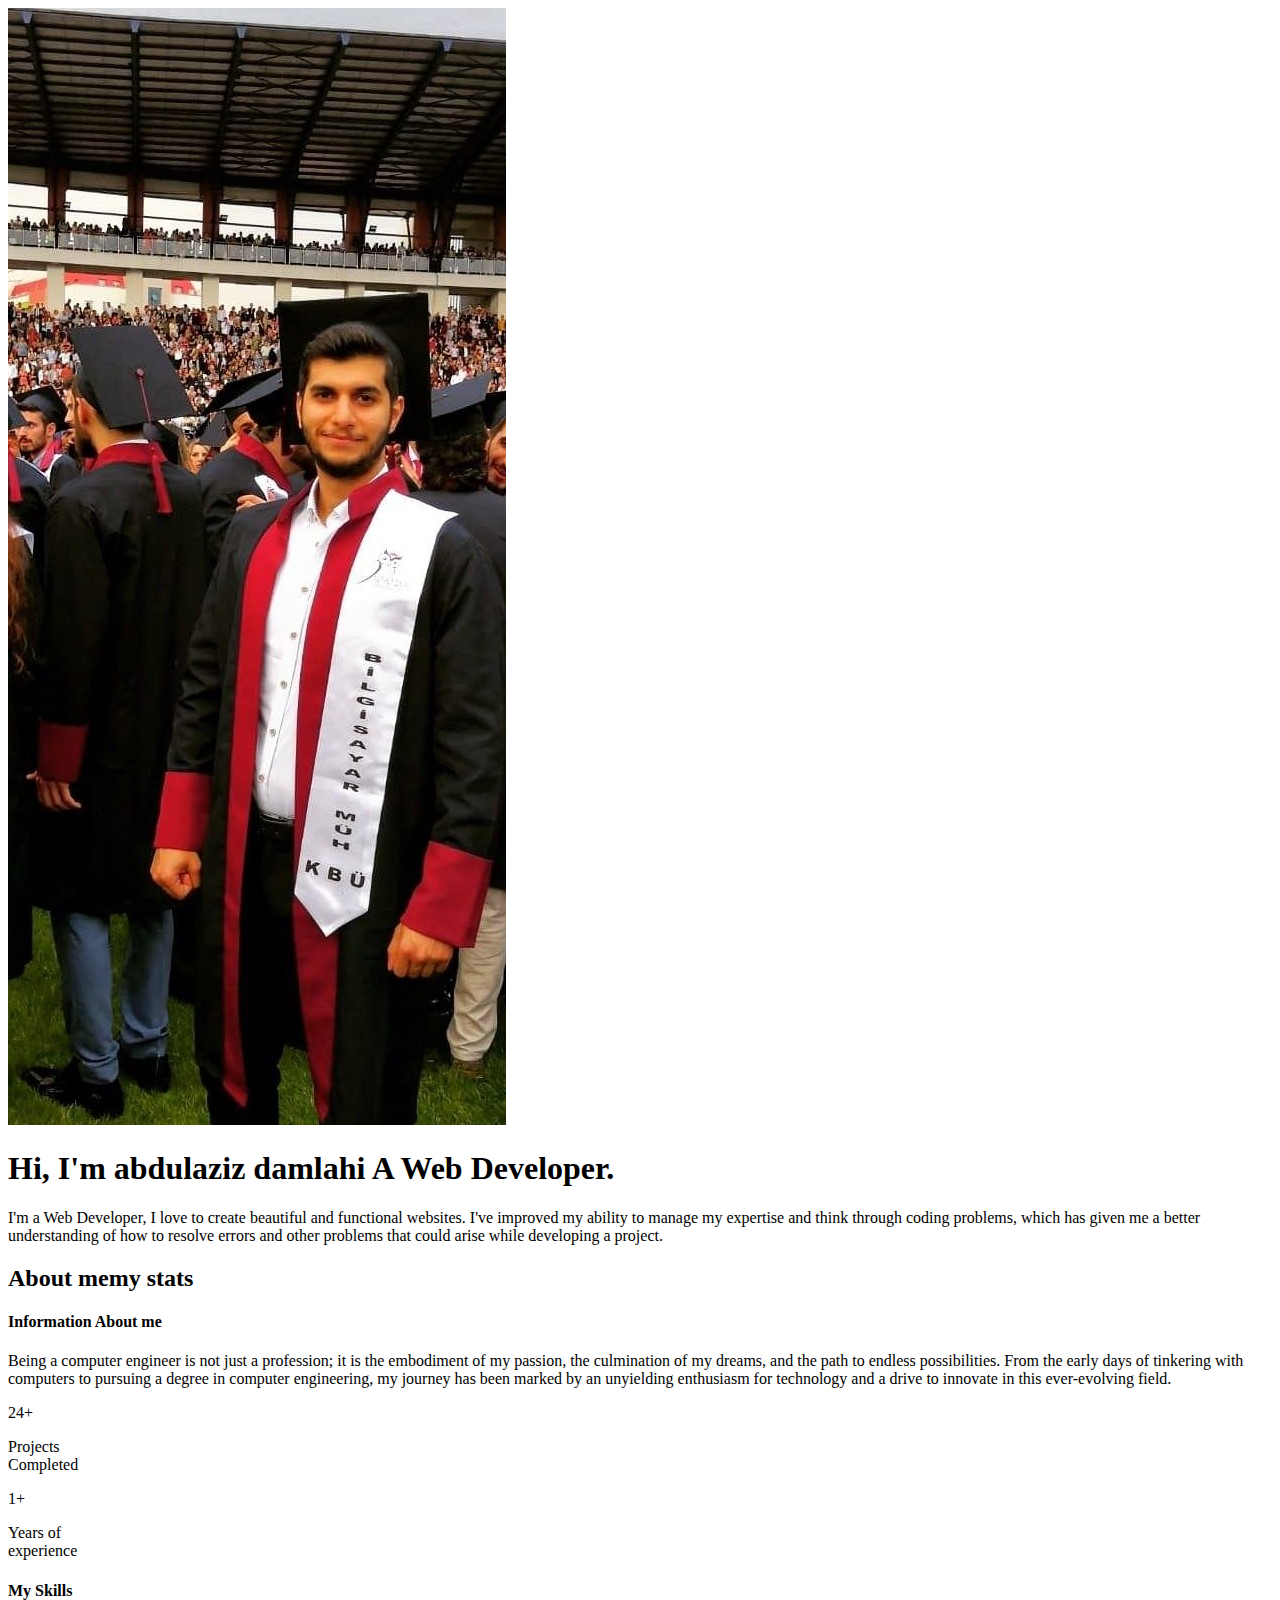
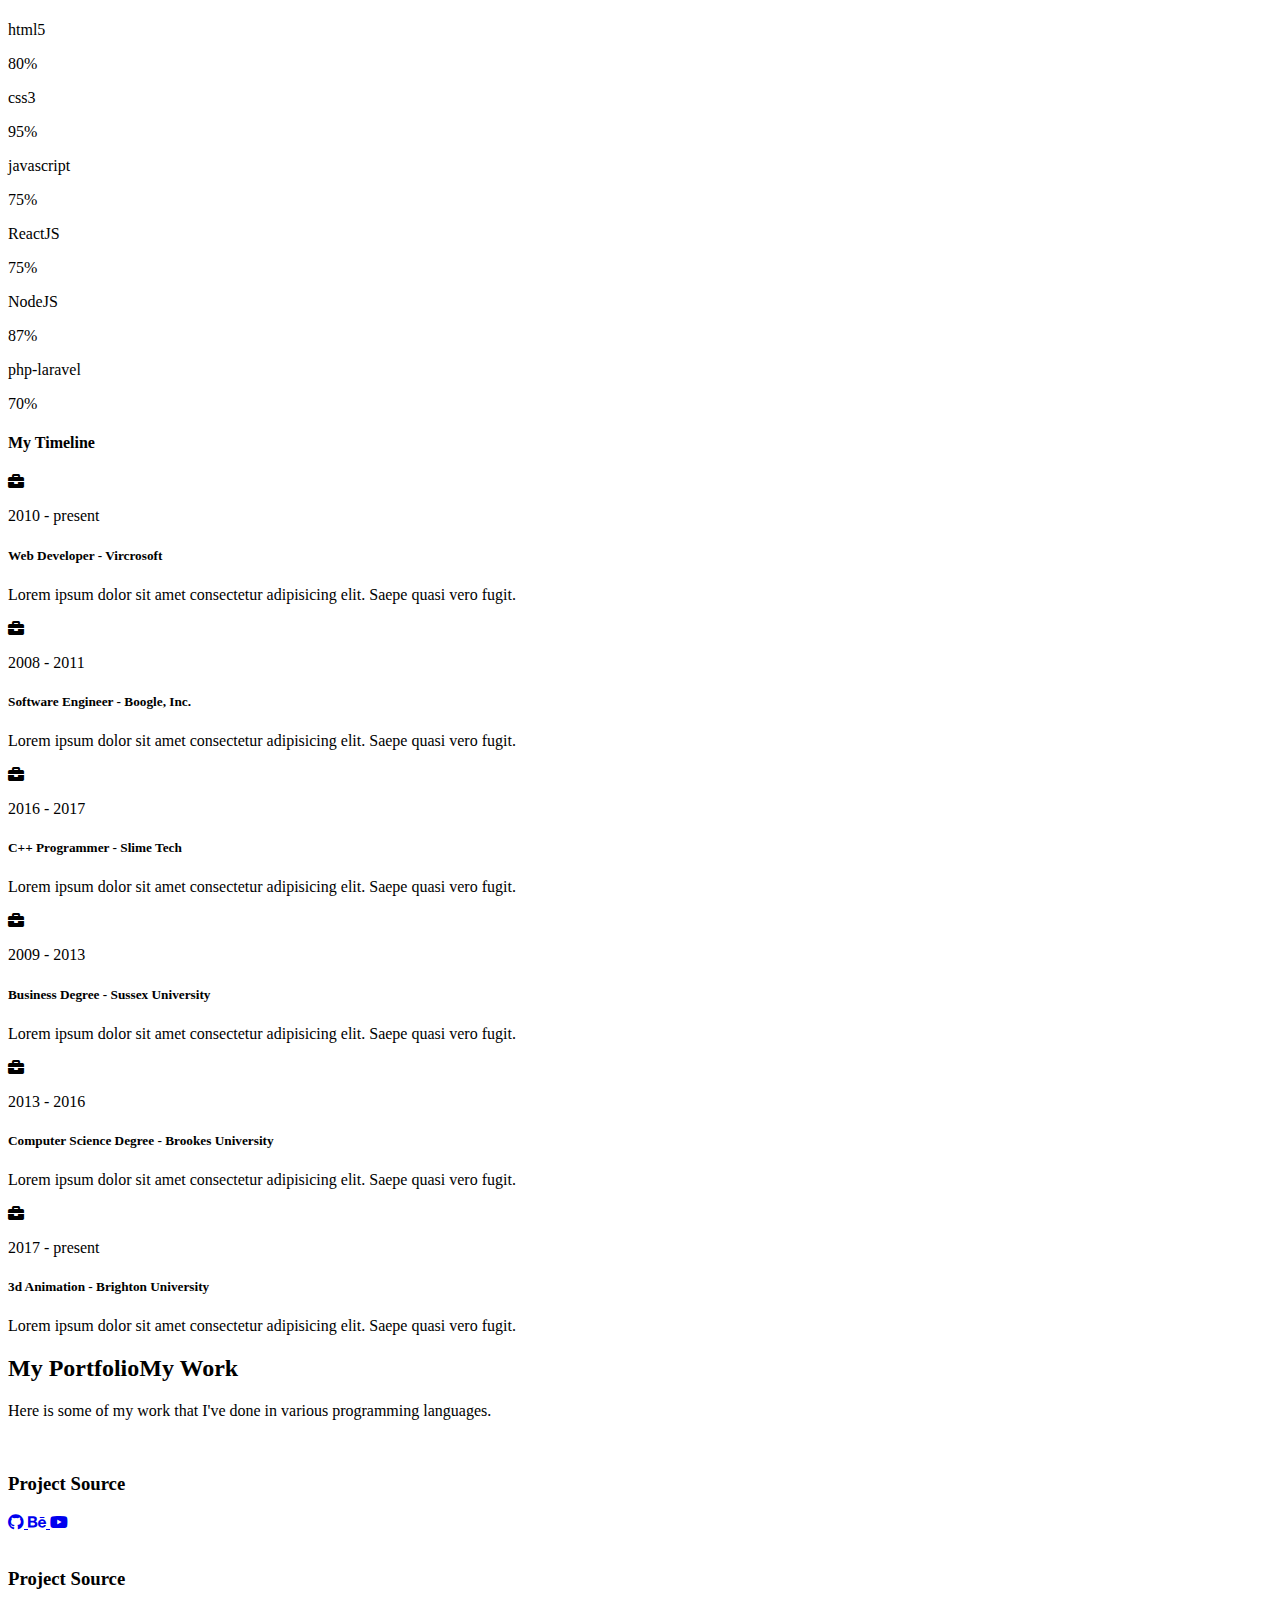
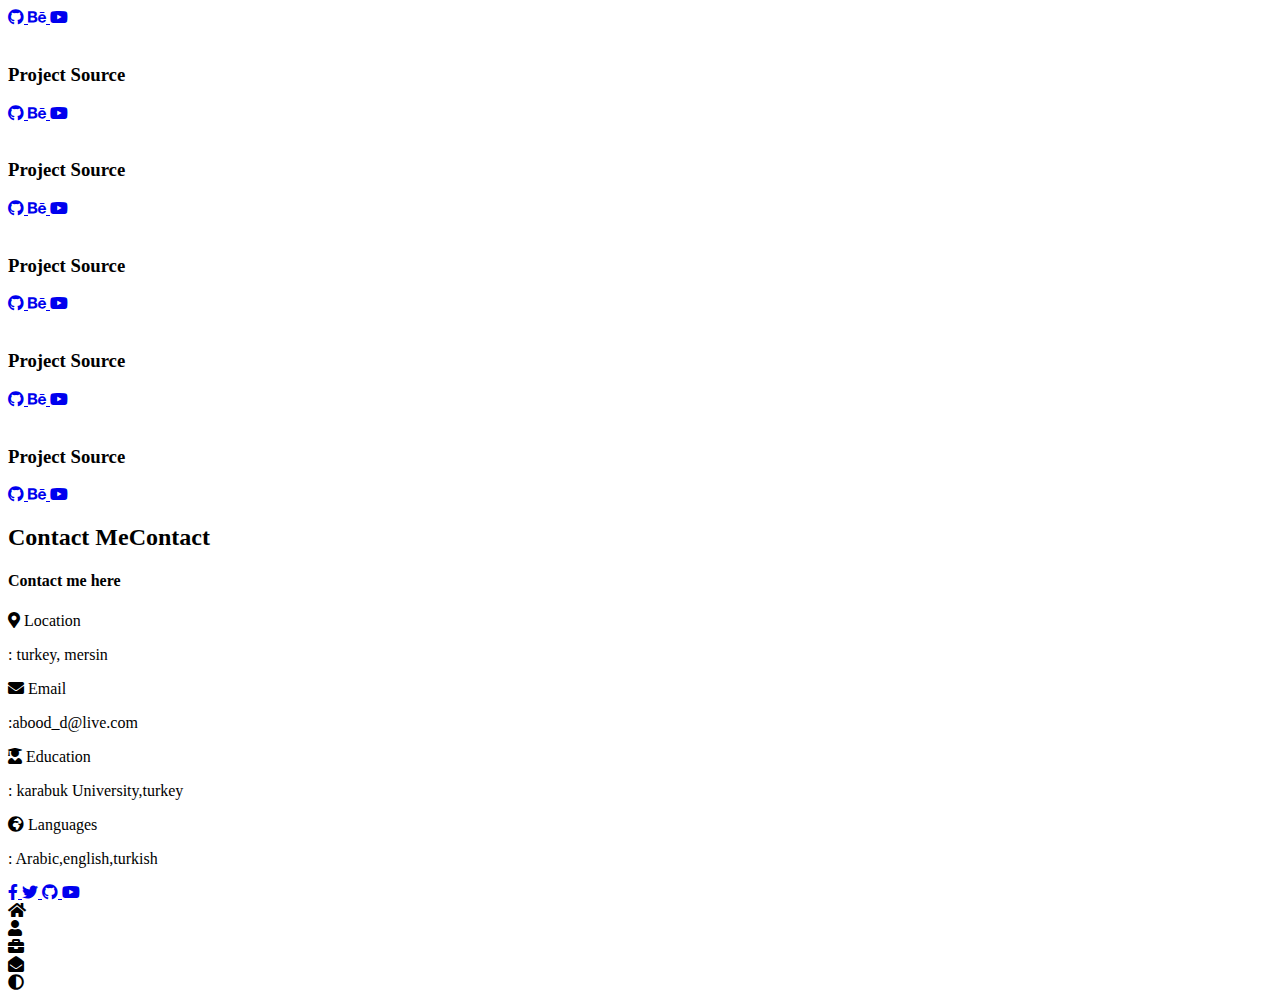
==== index.html @ bc209cfd "update" ====
<!DOCTYPE html>
<html lang="en">
<head>
    <meta charset="UTF-8">
    <meta http-equiv="X-UA-Compatible" content="IE=edge">
    <meta name="viewport" content="width=device-width, initial-scale=1.0">
    <title>Portfolio</title>
    <link rel="stylesheet" href="styles/styles.css">
    <link rel="preconnect" href="https://fonts.googleapis.com">
    <link rel="preconnect" href="https://fonts.gstatic.com" crossorigin>
    <link rel="stylesheet" href="https://cdnjs.cloudflare.com/ajax/libs/font-awesome/5.15.4/css/all.min.css" integrity="sha512-1ycn6IcaQQ40/MKBW2W4Rhis/DbILU74C1vSrLJxCq57o941Ym01SwNsOMqvEBFlcgUa6xLiPY/NS5R+E6ztJQ==" crossorigin="anonymous" referrerpolicy="no-referrer" />
    <link href="https://fonts.googleapis.com/css2?family=Poppins:wght@400;500;600;700;800&display=swap" rel="stylesheet">
</head>
<body class="main-content">
    <header class="container header active" id="home">
        <div class="header-content">
            <div class="left-header">
                <div class="h-shape"></div>
                <div class="image">
                    <img src="img/hero.jpg" alt="">
                </div>
            </div>
            <div class="right-header">
                <h1 class="name">
                    Hi, I'm <span>abdulaziz damlahi</span>
                    A Web Developer.
                </h1>
                <p>
                    I'm a Web Developer, I love to create beautiful and functional websites.
                    I've improved my ability to manage my expertise and think through coding problems, which has given me a
                    better understanding of how to resolve errors and other problems that could arise while developing a project.
                </p>
            </div>
        </div>
    </header>
    <main>
        <section class="container about" id="about">
            <div class="main-title">
                <h2>About <span>me</span><span class="bg-text">my stats</span></h2>
            </div>
            <div class="about-container">
                <div class="left-about">
                    <h4>Information About me</h4>
                    <p>
                        Being a computer engineer is not just a profession; it is the embodiment of my passion, the culmination of my dreams, and the path to endless possibilities. From the early days of tinkering with computers to pursuing a degree in computer engineering, my journey has been marked by an unyielding enthusiasm for technology and a drive to innovate in this ever-evolving field.
                    </p>
                    <div class="btn-con">
               
                    </div>
                </div>
                <div class="right-about">
                    <div class="about-item">
                        <div class="abt-text">
                            <p class="large-text">24+</p>
                            <p class="small-text">Projects <br /> Completed</p>
                        </div>
                    </div>
                    <div class="about-item">
                        <div class="abt-text">
                            <p class="large-text">1+</p>
                            <p class="small-text">Years of <br /> experience</p>
                        </div>
                    </div>

                </div>
            </div>
            <div class="about-stats">
                <h4 class="stat-title">My Skills</h4>
                <div class="progress-bars">
                    <div class="progress-bar">
                        <p class="prog-title">html5</p>
                        <div class="progress-con">
                            <p class="prog-text">80%</p>
                            <div class="progress">
                                <span class="html"></span>
                            </div>
                        </div>
                    </div>
                    <div class="progress-bar">
                        <p class="prog-title">css3</p>
                        <div class="progress-con">
                            <p class="prog-text">95%</p>
                            <div class="progress">
                                <span class="css"></span>
                            </div>
                        </div>
                    </div>
                    <div class="progress-bar">
                        <p class="prog-title">javascript</p>
                        <div class="progress-con">
                            <p class="prog-text">75%</p>
                            <div class="progress">
                                <span class="js"></span>
                            </div>
                        </div>
                    </div>
                    <div class="progress-bar">
                        <p class="prog-title">ReactJS</p>
                        <div class="progress-con">
                            <p class="prog-text">75%</p>
                            <div class="progress">
                                <span class="react"></span>
                            </div>
                        </div>
                    </div>
                    <div class="progress-bar">
                        <p class="prog-title">NodeJS</p>
                        <div class="progress-con">
                            <p class="prog-text">87%</p>
                            <div class="progress">
                                <span class="node"></span>
                            </div>
                        </div>
                    </div>
                    <div class="progress-bar">
                        <p class="prog-title">php-laravel</p>
                        <div class="progress-con">
                            <p class="prog-text">70%</p>
                            <div class="progress">
                                <span class="python"></span>
                            </div>
                        </div>
                    </div>
                </div>
            </div>
            <h4 class="stat-title">My Timeline</h4>
            <div class="timeline">
                <div class="timeline-item">
                    <div class="tl-icon">
                        <i class="fas fa-briefcase"></i>
                    </div>
                    <p class="tl-duration">2010 - present</p>
                    <h5>Web Developer<span> - Vircrosoft</span></h5>
                    <p>
                        Lorem ipsum dolor sit amet consectetur adipisicing elit. Saepe quasi vero fugit.
                    </p>
                </div>
                <div class="timeline-item">
                    <div class="tl-icon">
                        <i class="fas fa-briefcase"></i>
                    </div>
                    <p class="tl-duration">2008 - 2011</p>
                    <h5>Software Engineer<span> - Boogle, Inc.</span></h5>
                    <p>
                        Lorem ipsum dolor sit amet consectetur adipisicing elit. Saepe quasi vero fugit.
                    </p>
                </div>
                <div class="timeline-item">
                    <div class="tl-icon">
                        <i class="fas fa-briefcase"></i>
                    </div>
                    <p class="tl-duration">2016 - 2017</p>
                    <h5>C++ Programmer<span> - Slime Tech</span></h5>
                    <p>
                        Lorem ipsum dolor sit amet consectetur adipisicing elit. Saepe quasi vero fugit.
                    </p>
                </div>
                <div class="timeline-item">
                    <div class="tl-icon">
                        <i class="fas fa-briefcase"></i>
                    </div>
                    <p class="tl-duration">2009 - 2013</p>
                    <h5>Business Degree<span> - Sussex University</span></h5>
                    <p>
                        Lorem ipsum dolor sit amet consectetur adipisicing elit. Saepe quasi vero fugit.
                    </p>
                </div>
                <div class="timeline-item">
                    <div class="tl-icon">
                        <i class="fas fa-briefcase"></i>
                    </div>
                    <p class="tl-duration">2013 - 2016</p>
                    <h5>Computer Science Degree<span> - Brookes University</span></h5>
                    <p>
                        Lorem ipsum dolor sit amet consectetur adipisicing elit. Saepe quasi vero fugit.
                    </p>
                </div>
                <div class="timeline-item">
                    <div class="tl-icon">
                        <i class="fas fa-briefcase"></i>
                    </div>
                    <p class="tl-duration">2017 - present</p>
                    <h5>3d Animation<span> - Brighton University</span></h5>
                    <p>
                        Lorem ipsum dolor sit amet consectetur adipisicing elit. Saepe quasi vero fugit.
                    </p>
                </div>
            </div>
        </section>
        <section class="container" id="portfolio">
            <div class="main-title">
                <h2>My <span>Portfolio</span><span class="bg-text">My Work</span></h2>
            </div>
            <p class="port-text">
                Here is some of my work that I've done in various programming languages.
            </p>
            <div class="portfolios">
                <div class="portfolio-item">
                    <div class="image">
                        <img src="img/port1.jpg" alt="">
                    </div>
                    <div class="hover-items">
                        <h3>Project Source</h3>
                        <div class="icons">
                            <a href="#" class="icon">
                                <i class="fab fa-github"></i>
                            </a>
                            <a href="#" class="icon">
                                <i class="fab fa-behance"></i>
                            </a>
                            <a href="#" class="icon">
                                <i class="fab fa-youtube"></i>
                            </a>
                        </div>
                    </div>
                </div>
                <div class="portfolio-item">
                    <div class="image">
                        <img src="img/port2.jpg" alt="">
                    </div>
                    <div class="hover-items">
                        <h3>Project Source</h3>
                        <div class="icons">
                            <a href="#" class="icon">
                                <i class="fab fa-github"></i>
                            </a>
                            <a href="#" class="icon">
                                <i class="fab fa-behance"></i>
                            </a>
                            <a href="#" class="icon">
                                <i class="fab fa-youtube"></i>
                            </a>
                        </div>
                    </div>
                </div>
                <div class="portfolio-item">
                    <div class="image">
                        <img src="img/port3.jpg" alt="">
                    </div>
                    <div class="hover-items">
                        <h3>Project Source</h3>
                        <div class="icons">
                            <a href="#" class="icon">
                                <i class="fab fa-github"></i>
                            </a>
                            <a href="#" class="icon">
                                <i class="fab fa-behance"></i>
                            </a>
                            <a href="#" class="icon">
                                <i class="fab fa-youtube"></i>
                            </a>
                        </div>
                    </div>
                </div>
                <div class="portfolio-item">
                    <div class="image">
                        <img src="img/port4.jpg" alt="">
                    </div>
                    <div class="hover-items">
                        <h3>Project Source</h3>
                        <div class="icons">
                            <a href="#" class="icon">
                                <i class="fab fa-github"></i>
                            </a>
                            <a href="#" class="icon">
                                <i class="fab fa-behance"></i>
                            </a>
                            <a href="#" class="icon">
                                <i class="fab fa-youtube"></i>
                            </a>
                        </div>
                    </div>
                </div>
                <div class="portfolio-item">
                    <div class="image">
                        <img src="img/port5.jpg" alt="">
                    </div>
                    <div class="hover-items">
                        <h3>Project Source</h3>
                        <div class="icons">
                            <a href="#" class="icon">
                                <i class="fab fa-github"></i>
                            </a>
                            <a href="#" class="icon">
                                <i class="fab fa-behance"></i>
                            </a>
                            <a href="#" class="icon">
                                <i class="fab fa-youtube"></i>
                            </a>
                        </div>
                    </div>
                </div>
                <div class="portfolio-item">
                    <div class="image">
                        <img src="img/port2.jpg" alt="">
                    </div>
                    <div class="hover-items">
                        <h3>Project Source</h3>
                        <div class="icons">
                            <a href="#" class="icon">
                                <i class="fab fa-github"></i>
                            </a>
                            <a href="#" class="icon">
                                <i class="fab fa-behance"></i>
                            </a>
                            <a href="#" class="icon">
                                <i class="fab fa-youtube"></i>
                            </a>
                        </div>
                    </div>
                </div>
                <div class="portfolio-item">
                    <div class="image">
                        <img src="img/port7.jpg" alt="">
                    </div>
                    <div class="hover-items">
                        <h3>Project Source</h3>
                        <div class="icons">
                            <a href="#" class="icon">
                                <i class="fab fa-github"></i>
                            </a>
                            <a href="#" class="icon">
                                <i class="fab fa-behance"></i>
                            </a>
                            <a href="#" class="icon">
                                <i class="fab fa-youtube"></i>
                            </a>
                        </div>
                    </div>
                </div>
            </div>
        </section>
        <section class="container contact" id="contact">
            <div class="contact-container">
                <div class="main-title">
                    <h2>Contact <span>Me</span><span class="bg-text">Contact</span></h2>
                </div>
                <div class="contact-content-con">
                    <div class="left-contact">
                        <h4>Contact me here</h4>
            
                        <div class="contact-info">
                            <div class="contact-item">
                                <div class="icon">
                                    <i class="fas fa-map-marker-alt"></i>
                                    <span>Location</span>
                                </div>
                                <p>
                                    : turkey, mersin 
                                </p>
                            </div>
                            <div class="contact-item">
                                <div class="icon">
                                    <i class="fas fa-envelope"></i>
                                    <span>Email</span>
                                </div>
                                <p>
                                    <span>:abood_d@live.com</span>
                                </p>
                            </div>
                            <div class="contact-item">
                                <div class="icon">
                                    <i class="fas fa-user-graduate"></i>
                                    <span>Education</span>
                                </div>
                                <p>
                                    <span>: karabuk University,turkey</span>
                                </p>
                            </div>
                            <div class="contact-item">
                        
                              
                            </div>
                            <div class="contact-item">
                                <div class="icon">
                                    <i class="fas fa-globe-africa"></i>
                                    <span>Languages</span>
                                </div>
                                <p>
                                    <span>: Arabic,english,turkish</span>
                                </p>
                            </div>
                        </div>
                        <div class="contact-icons">
                            <div class="contact-icon">
                                <a href="https://www.facebook.com/abood.damlakhi/" target="_blank">
                                    <i class="fab fa-facebook-f"></i>
                                </a>
                                <a href="https://twitter.com/abood_damlakhi" target="_blank">
                                    <i class="fab fa-twitter"></i>
                                </a>
                                <a href="https://github.com/abdulaziz-damlahi" target="_blank">
                                    <i class="fab fa-github"></i>
                                </a>
                                <a href="https://www.youtube.com/@abooddamlakhi" target="_blank">
                                    <i class="fab fa-youtube"></i>
                                </a>
                            </div>
                        </div>
      
                </div>
            </div>
        </section>
    </main>
    <div class="controls">
        <div class="control active-btn" data-id="home" >
            <i class="fas fa-home"></i>
        </div>
        <div class="control" data-id="about">
            <i class="fas fa-user"></i>
        </div>
        <div class="control" data-id="portfolio">
            <i class="fas fa-briefcase"></i>
        </div>
        <div class="control" data-id="contact">
            <i class="fas fa-envelope-open"></i>
        </div>
    </div>
    <div class="theme-btn">
        <i class="fas fa-adjust"></i>
    </div>
    <script src="app.js"></script>
</body>
</html>
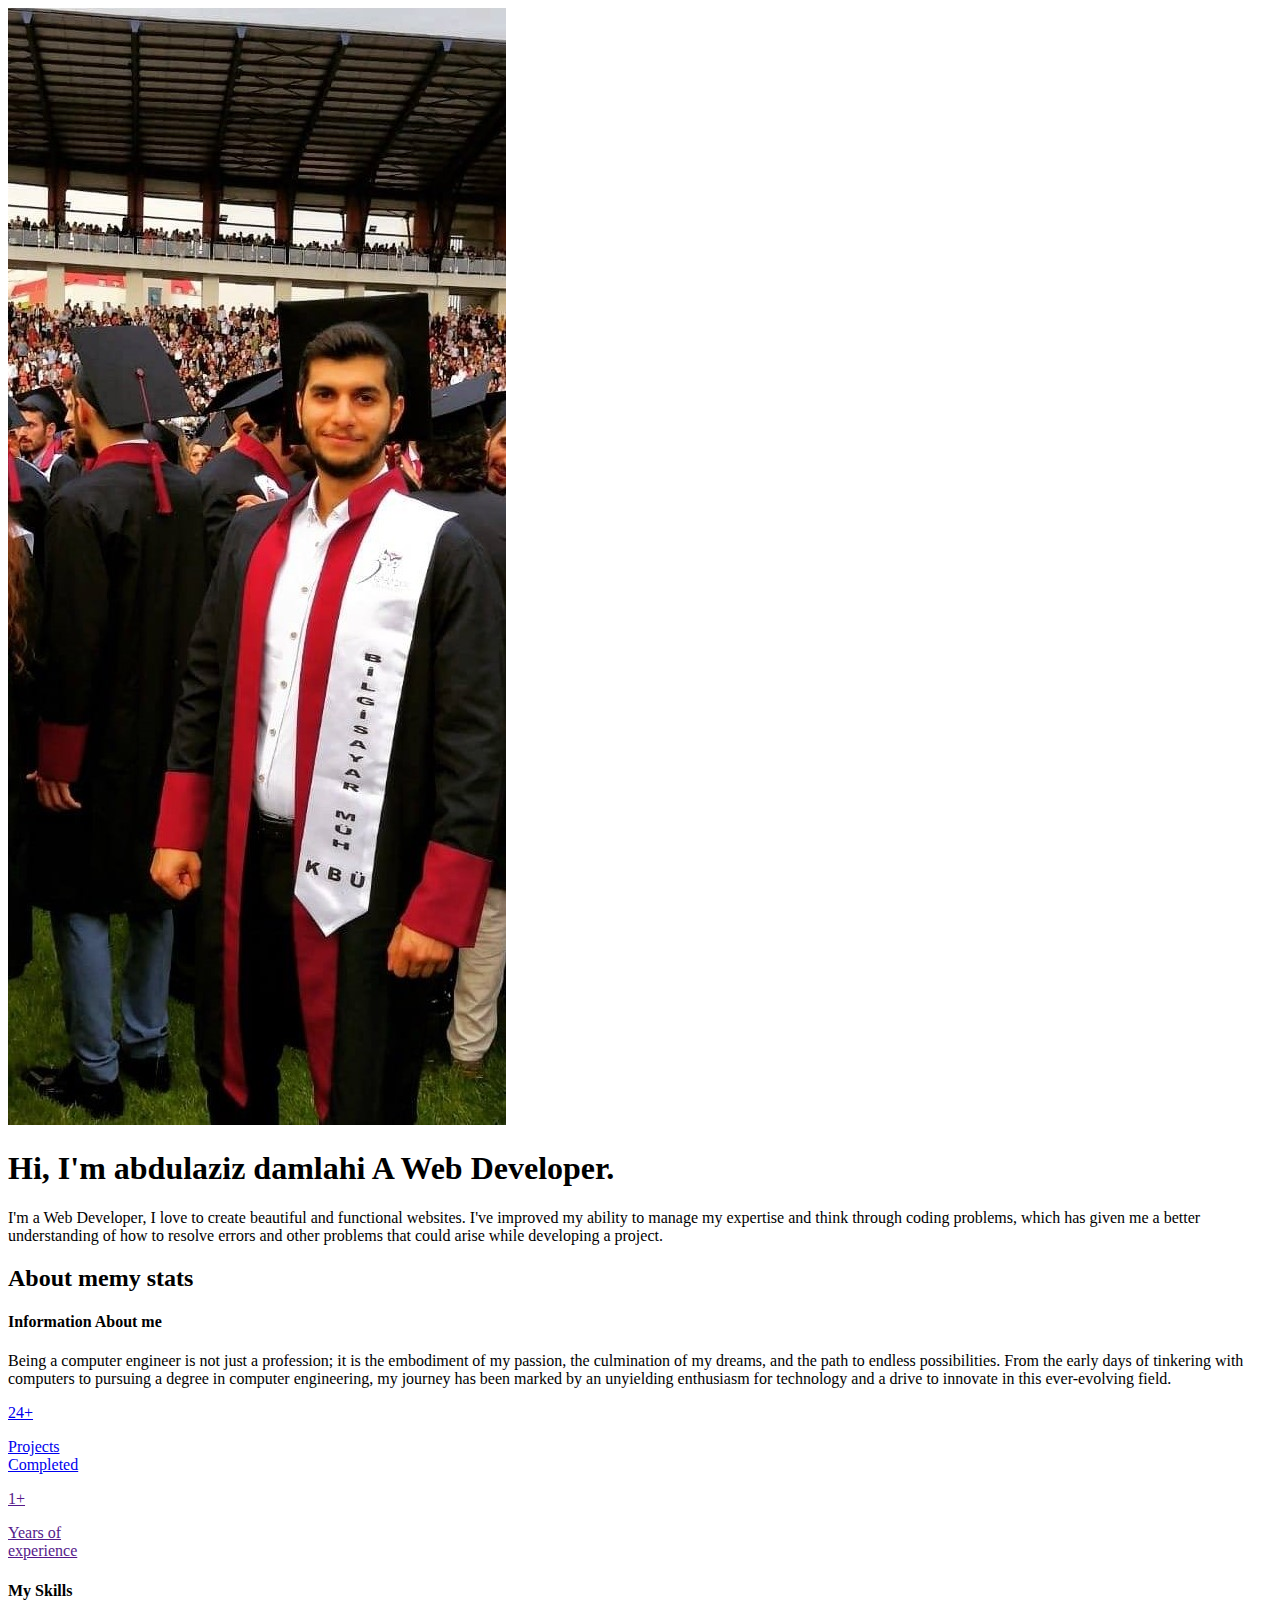
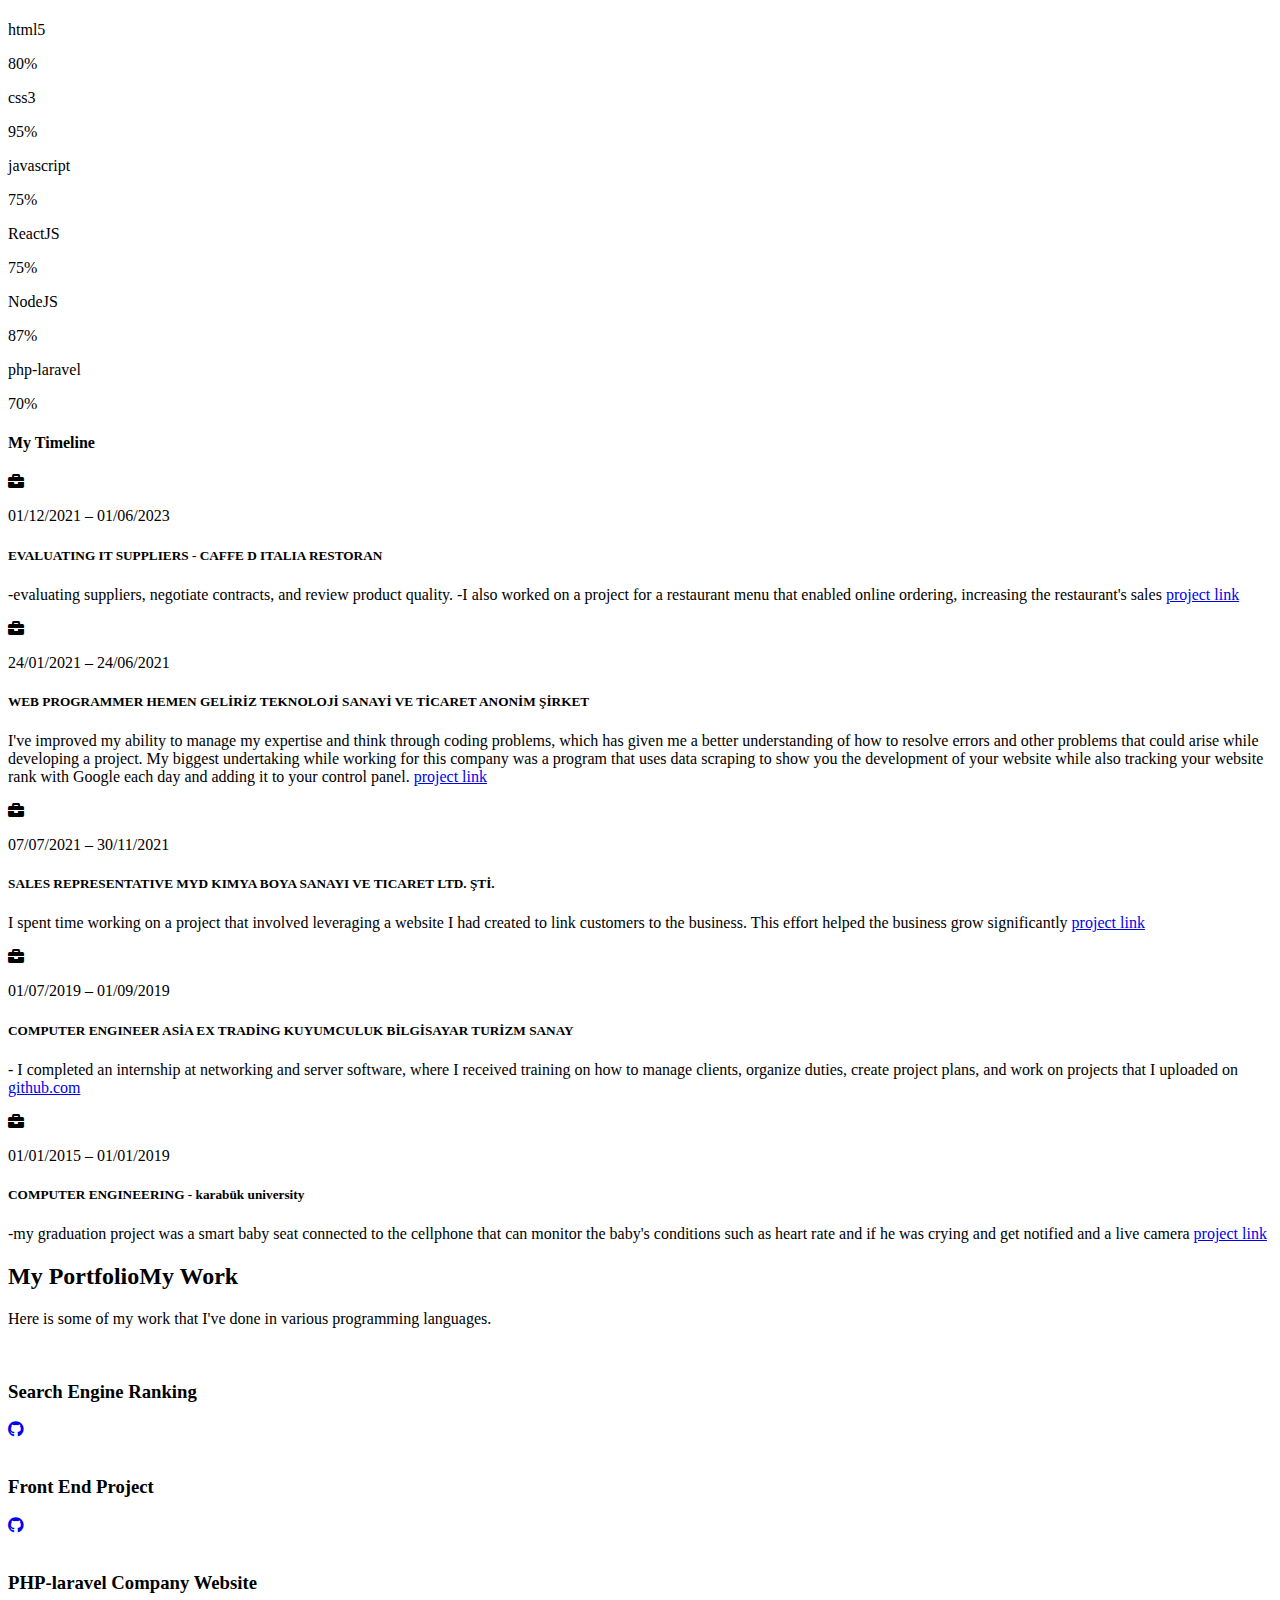
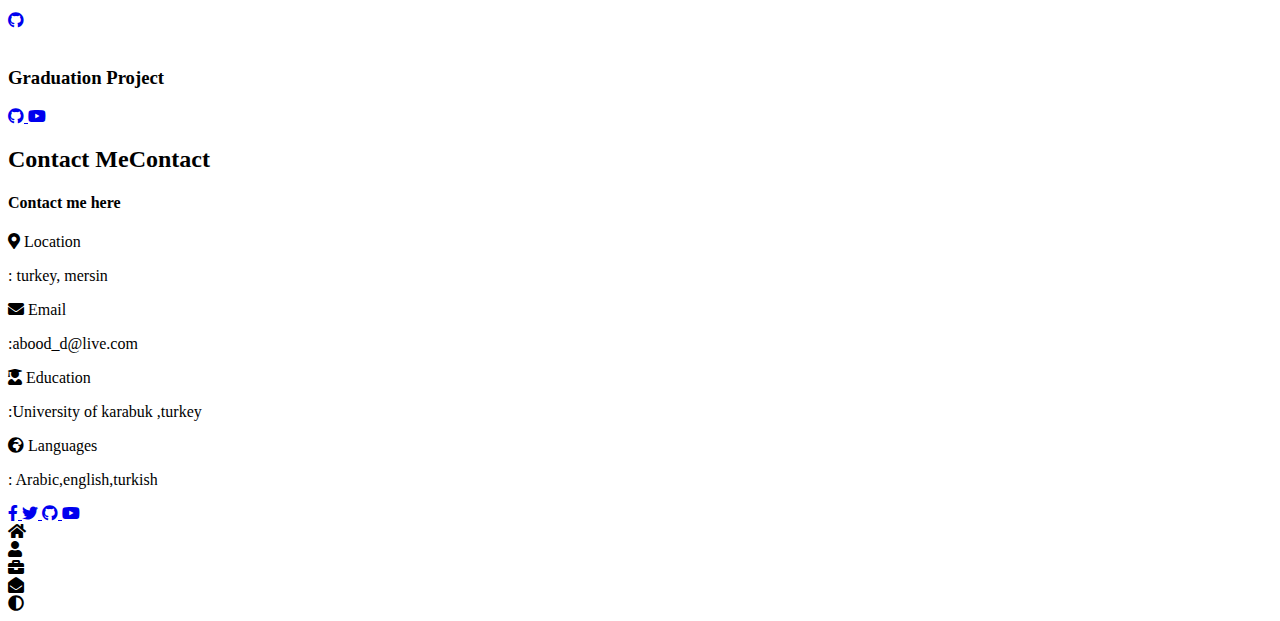
==== commit 06f0cc35: "bug fix" ====
--- a/index.html
+++ b/index.html
@@ -49,19 +49,18 @@
                     </div>
                 </div>
                 <div class="right-about">
-                    <div class="about-item">
+                   <a href="https://github.com/abdulaziz-damlahi?tab=repositories"> <div class="about-item">
                         <div class="abt-text">
                             <p class="large-text">24+</p>
                             <p class="small-text">Projects <br /> Completed</p>
                         </div>
-                    </div>
-                    <div class="about-item">
+                    </div></a>
+                  <a href=""> <div class="about-item">
                         <div class="abt-text">
                             <p class="large-text">1+</p>
                             <p class="small-text">Years of <br /> experience</p>
                         </div>
-                    </div>
-
+                    </div></a> 
                 </div>
             </div>
             <div class="about-stats">
@@ -129,61 +128,57 @@
                     <div class="tl-icon">
                         <i class="fas fa-briefcase"></i>
                     </div>
-                    <p class="tl-duration">2010 - present</p>
-                    <h5>Web Developer<span> - Vircrosoft</span></h5>
-                    <p>
-                        Lorem ipsum dolor sit amet consectetur adipisicing elit. Saepe quasi vero fugit.
-                    </p>
-                </div>
-                <div class="timeline-item">
-                    <div class="tl-icon">
-                        <i class="fas fa-briefcase"></i>
-                    </div>
-                    <p class="tl-duration">2008 - 2011</p>
-                    <h5>Software Engineer<span> - Boogle, Inc.</span></h5>
-                    <p>
-                        Lorem ipsum dolor sit amet consectetur adipisicing elit. Saepe quasi vero fugit.
-                    </p>
-                </div>
-                <div class="timeline-item">
-                    <div class="tl-icon">
-                        <i class="fas fa-briefcase"></i>
-                    </div>
-                    <p class="tl-duration">2016 - 2017</p>
-                    <h5>C++ Programmer<span> - Slime Tech</span></h5>
-                    <p>
-                        Lorem ipsum dolor sit amet consectetur adipisicing elit. Saepe quasi vero fugit.
-                    </p>
-                </div>
-                <div class="timeline-item">
-                    <div class="tl-icon">
-                        <i class="fas fa-briefcase"></i>
-                    </div>
-                    <p class="tl-duration">2009 - 2013</p>
-                    <h5>Business Degree<span> - Sussex University</span></h5>
-                    <p>
-                        Lorem ipsum dolor sit amet consectetur adipisicing elit. Saepe quasi vero fugit.
-                    </p>
-                </div>
-                <div class="timeline-item">
-                    <div class="tl-icon">
-                        <i class="fas fa-briefcase"></i>
-                    </div>
-                    <p class="tl-duration">2013 - 2016</p>
-                    <h5>Computer Science Degree<span> - Brookes University</span></h5>
-                    <p>
-                        Lorem ipsum dolor sit amet consectetur adipisicing elit. Saepe quasi vero fugit.
-                    </p>
-                </div>
-                <div class="timeline-item">
-                    <div class="tl-icon">
-                        <i class="fas fa-briefcase"></i>
-                    </div>
-                    <p class="tl-duration">2017 - present</p>
-                    <h5>3d Animation<span> - Brighton University</span></h5>
-                    <p>
-                        Lorem ipsum dolor sit amet consectetur adipisicing elit. Saepe quasi vero fugit.
-                    </p>
+                    <p class="tl-duration">01/12/2021 – 01/06/2023</p>
+                    <h5>EVALUATING IT SUPPLIERS<span> - CAFFE D ITALIA RESTORAN</span></h5>
+                    <p>
+                        -evaluating suppliers, negotiate contracts, and review product quality.
+                        -I also worked on a project for a restaurant menu that enabled online ordering, increasing the restaurant's
+                        sales  <a href="https://github.com/abdulaziz-damlahi/food-delivery">project link</a>                    </p>
+                </div>
+                <div class="timeline-item">
+                    <div class="tl-icon">
+                        <i class="fas fa-briefcase"></i>
+                    </div>
+                    <p class="tl-duration">24/01/2021 – 24/06/2021</p>
+                    <h5>WEB PROGRAMMER <span>HEMEN GELİRİZ TEKNOLOJİ SANAYİ VE TİCARET ANONİM ŞİRKET</span></h5>
+                    <p>
+                        I've improved my ability to manage my expertise and think through coding problems, which has given me a
+                        better understanding of how to resolve errors and other problems that could arise while developing a
+                        project.
+                        My biggest undertaking while working for this company was a program that uses data scraping to show you
+                        the development of your website while also tracking your website rank with Google each day and adding it
+                        to your control panel. <a href="https://github.com/abdulaziz-damlahi/findrankapp2">project link</a>                    </p>
+                </div>
+                <div class="timeline-item">
+                    <div class="tl-icon">
+                        <i class="fas fa-briefcase"></i>
+                    </div>
+                    <p class="tl-duration">07/07/2021 – 30/11/2021</p>
+                    <h5>SALES REPRESENTATIVE<span> MYD KIMYA BOYA SANAYI VE TICARET LTD. ŞTİ. </span></h5>
+                    <p>
+                        I spent time working on a project that involved leveraging a website I had created to link customers to the
+                        business. This effort helped the business grow significantly <a href="https://github.com/abdulaziz-damlahi/MYDkimya-project">project link</a>                    </p>
+                </div>
+                <div class="timeline-item">
+                    <div class="tl-icon">
+                        <i class="fas fa-briefcase"></i>
+                    </div>
+                    <p class="tl-duration">01/07/2019 – 01/09/2019 </p>
+                    <h5>COMPUTER ENGINEER<span> ASİA EX TRADİNG KUYUMCULUK BİLGİSAYAR TURİZM SANAY 
+                    </span></h5>
+                    <p>
+                        - I completed an internship at networking and server software, where I received training on how to manage
+                        clients, organize duties, create project plans, and work on projects that I uploaded on <a href="https://github.com/abdulaziz-damlahi?tab=repositories">github.com</a>                    </p>
+                </div>
+                <div class="timeline-item">
+                    <div class="tl-icon">
+                        <i class="fas fa-briefcase"></i>
+                    </div>
+                    <p class="tl-duration">01/01/2015 – 01/01/2019</p>
+                    <h5>COMPUTER ENGINEERING<span> - karabük university</span></h5>
+                    <p>
+                        -my graduation project was a smart baby seat connected to the cellphone that can monitor the baby's
+                        conditions such as heart rate and if he was crying and get notified and a live camera <a href="https://www.youtube.com/watch?v=TpuIqI0olWs">project link</a></p>
                 </div>
             </div>
         </section>
@@ -197,132 +192,54 @@
             <div class="portfolios">
                 <div class="portfolio-item">
                     <div class="image">
-                        <img src="img/port1.jpg" alt="">
+                        <img src="img/project1.jpg" alt="">
                     </div>
                     <div class="hover-items">
-                        <h3>Project Source</h3>
+                        <h3>Search Engine Ranking</h3>
                         <div class="icons">
-                            <a href="#" class="icon">
+                            <a href="https://github.com/abdulaziz-damlahi/findrankapp2" class="icon">
                                 <i class="fab fa-github"></i>
-                            </a>
-                            <a href="#" class="icon">
-                                <i class="fab fa-behance"></i>
-                            </a>
-                            <a href="#" class="icon">
-                                <i class="fab fa-youtube"></i>
                             </a>
                         </div>
                     </div>
                 </div>
                 <div class="portfolio-item">
                     <div class="image">
-                        <img src="img/port2.jpg" alt="">
+                        <img src="img/project2.jpg" alt="">
                     </div>
                     <div class="hover-items">
-                        <h3>Project Source</h3>
+                        <h3>Front End Project</h3>
                         <div class="icons">
-                            <a href="#" class="icon">
+                            <a href="https://github.com/abdulaziz-damlahi/marvel-vuejs" class="icon">
                                 <i class="fab fa-github"></i>
-                            </a>
-                            <a href="#" class="icon">
-                                <i class="fab fa-behance"></i>
-                            </a>
-                            <a href="#" class="icon">
-                                <i class="fab fa-youtube"></i>
                             </a>
                         </div>
                     </div>
                 </div>
                 <div class="portfolio-item">
                     <div class="image">
-                        <img src="img/port3.jpg" alt="">
+                        <img src="img/project3.jpg" alt="">
                     </div>
                     <div class="hover-items">
-                        <h3>Project Source</h3>
+                        <h3>PHP-laravel Company Website</h3>
                         <div class="icons">
-                            <a href="#" class="icon">
+                            <a href="https://github.com/abdulaziz-damlahi/MYDkimya-project" class="icon">
                                 <i class="fab fa-github"></i>
-                            </a>
-                            <a href="#" class="icon">
-                                <i class="fab fa-behance"></i>
-                            </a>
-                            <a href="#" class="icon">
-                                <i class="fab fa-youtube"></i>
                             </a>
                         </div>
                     </div>
                 </div>
                 <div class="portfolio-item">
                     <div class="image">
-                        <img src="img/port4.jpg" alt="">
+                        <img src="img/project4.jpg" alt="">
                     </div>
                     <div class="hover-items">
-                        <h3>Project Source</h3>
+                        <h3>Graduation Project</h3>
                         <div class="icons">
-                            <a href="#" class="icon">
+                            <a href="https://github.com/abdulaziz-damlahi/smart-baby-seat" class="icon">
                                 <i class="fab fa-github"></i>
                             </a>
-                            <a href="#" class="icon">
-                                <i class="fab fa-behance"></i>
-                            </a>
-                            <a href="#" class="icon">
-                                <i class="fab fa-youtube"></i>
-                            </a>
-                        </div>
-                    </div>
-                </div>
-                <div class="portfolio-item">
-                    <div class="image">
-                        <img src="img/port5.jpg" alt="">
-                    </div>
-                    <div class="hover-items">
-                        <h3>Project Source</h3>
-                        <div class="icons">
-                            <a href="#" class="icon">
-                                <i class="fab fa-github"></i>
-                            </a>
-                            <a href="#" class="icon">
-                                <i class="fab fa-behance"></i>
-                            </a>
-                            <a href="#" class="icon">
-                                <i class="fab fa-youtube"></i>
-                            </a>
-                        </div>
-                    </div>
-                </div>
-                <div class="portfolio-item">
-                    <div class="image">
-                        <img src="img/port2.jpg" alt="">
-                    </div>
-                    <div class="hover-items">
-                        <h3>Project Source</h3>
-                        <div class="icons">
-                            <a href="#" class="icon">
-                                <i class="fab fa-github"></i>
-                            </a>
-                            <a href="#" class="icon">
-                                <i class="fab fa-behance"></i>
-                            </a>
-                            <a href="#" class="icon">
-                                <i class="fab fa-youtube"></i>
-                            </a>
-                        </div>
-                    </div>
-                </div>
-                <div class="portfolio-item">
-                    <div class="image">
-                        <img src="img/port7.jpg" alt="">
-                    </div>
-                    <div class="hover-items">
-                        <h3>Project Source</h3>
-                        <div class="icons">
-                            <a href="#" class="icon">
-                                <i class="fab fa-github"></i>
-                            </a>
-                            <a href="#" class="icon">
-                                <i class="fab fa-behance"></i>
-                            </a>
-                            <a href="#" class="icon">
+                            <a href="https://www.youtube.com/watch?v=TpuIqI0olWs" class="icon">
                                 <i class="fab fa-youtube"></i>
                             </a>
                         </div>
@@ -364,7 +281,7 @@
                                     <span>Education</span>
                                 </div>
                                 <p>
-                                    <span>: karabuk University,turkey</span>
+                                    <span>:University of karabuk ,turkey</span>
                                 </p>
                             </div>
                             <div class="contact-item">
